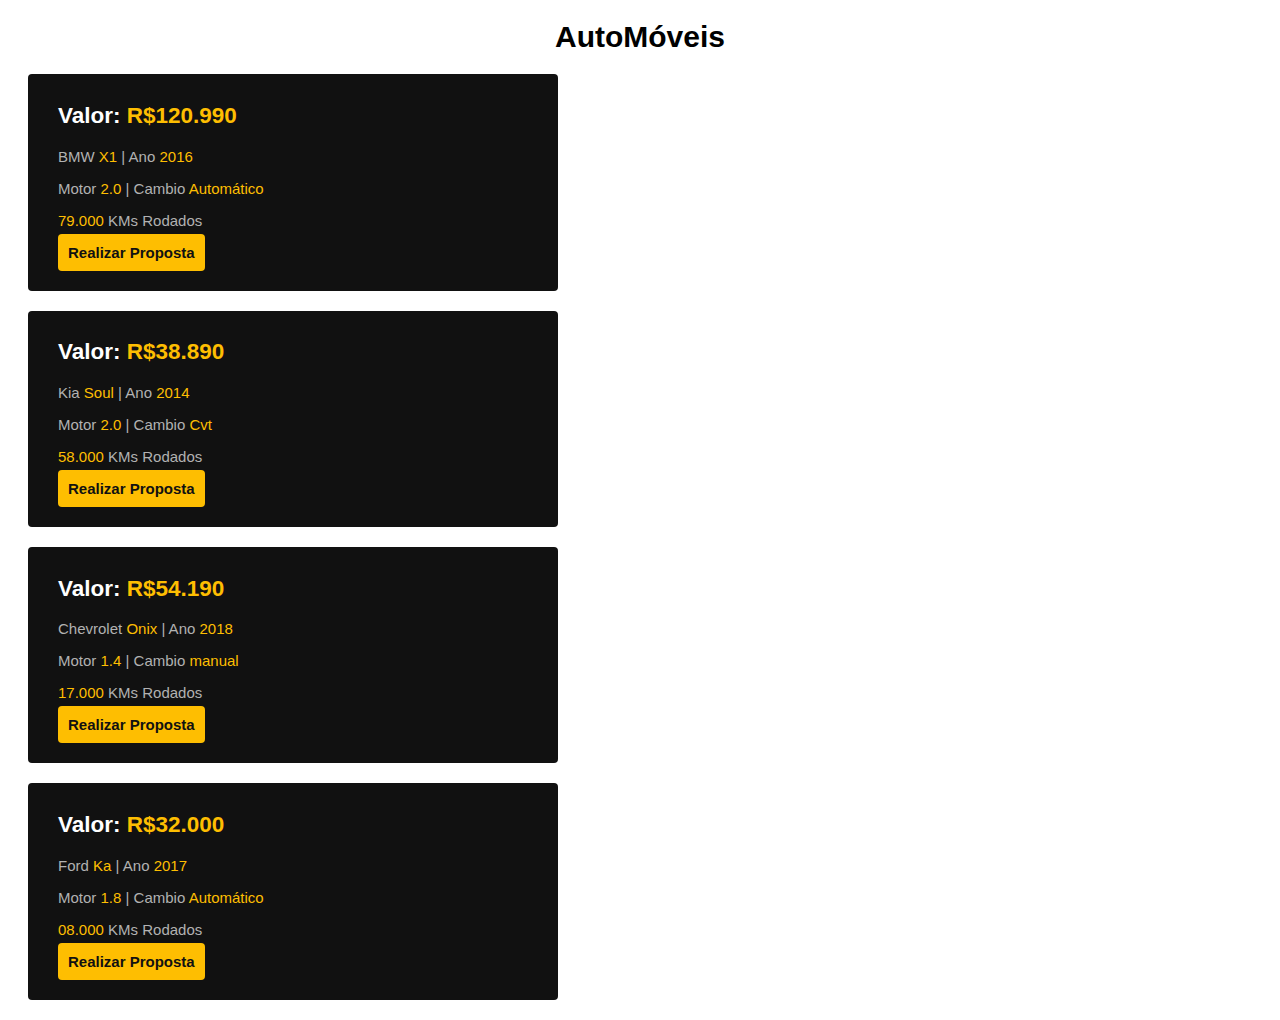
==== CSS-Box-Model-e-Display-main/index.html @ bac3f7b7 "Add files via upload" ====
<!DOCTYPE html>
<html lang="en">

  <head>
    <meta charset="UTF-8">
    <meta http-equiv="X-UA-Compatible" content="IE=edge">
    <meta name="viewport" content="width=device-width, initial-scale=1.0">
    <title>AutoMoveis</title>
    <link rel="stylesheet" href="style.css">
    <script type="text/javascript" src="./index.js" defer=""></script>
    <link rel="stylesheet" href="./index.css">
  </head>

  <body>
    <h1>AutoMóveis</h1>
    <section>
      <h2>Valor: <span>R$120.990</span></h2>
      <p>BMW <span>X1</span> | Ano <span>2016</span></p>
      <p>Motor <span>2.0</span> | Cambio <span>Automático</span></p>
      <p><span>79.000</span> KMs Rodados</p>
      <a href="#">Realizar Proposta</a>


    </section>

    <section>
      <h2>Valor: <span>R$38.890</span></h2>
      <p>Kia <span>Soul</span> | Ano <span>2014</span></p>
      <p>Motor <span>2.0</span> | Cambio <span>Cvt</span></p>
      <p><span>58.000</span> KMs Rodados</p>
      <a href="#">Realizar Proposta</a>


    </section>

    <section>
      <h2>Valor: <span>R$54.190</span></h2>
      <p>Chevrolet <span>Onix</span> | Ano <span>2018</span></p>
      <p>Motor <span>1.4</span> | Cambio <span>manual</span></p>
      <p><span>17.000</span> KMs Rodados</p>
      <a href="#">Realizar Proposta</a>


    </section>

    <section>
      <h2>Valor: <span>R$32.000</span></h2>
      <p>Ford <span>Ka</span> | Ano <span>2017</span></p>
      <p>Motor <span>1.8</span> | Cambio <span>Automático</span></p>
      <p><span>08.000</span> KMs Rodados</p>
      <a href="#">Realizar Proposta</a>


    </section>


  </body>

</html>
---- CSS-Box-Model-e-Display-main/style.css ----
body {
    font-family: arial;
    font-size: 15px;
}

h1{
    text-align: center;
   
}
span{
    color:#febe01;
}
section{
    background-color:#111;
    margin: 20px;
    padding-left: 30px;
    border-radius: 4px;
    padding-top: 10px;
    max-width: 500px;
    padding-bottom: 30px;
    
}
section h2{
    color: white;
}
section p{
    color: #b2b2b2;
    
}

section a{
    margin-top: 20px;
    background-color: #febe01;
    padding: 10px;
    text-decoration: none;
    color: #111;
    border-radius: 4px;
    font-weight: bold;
}
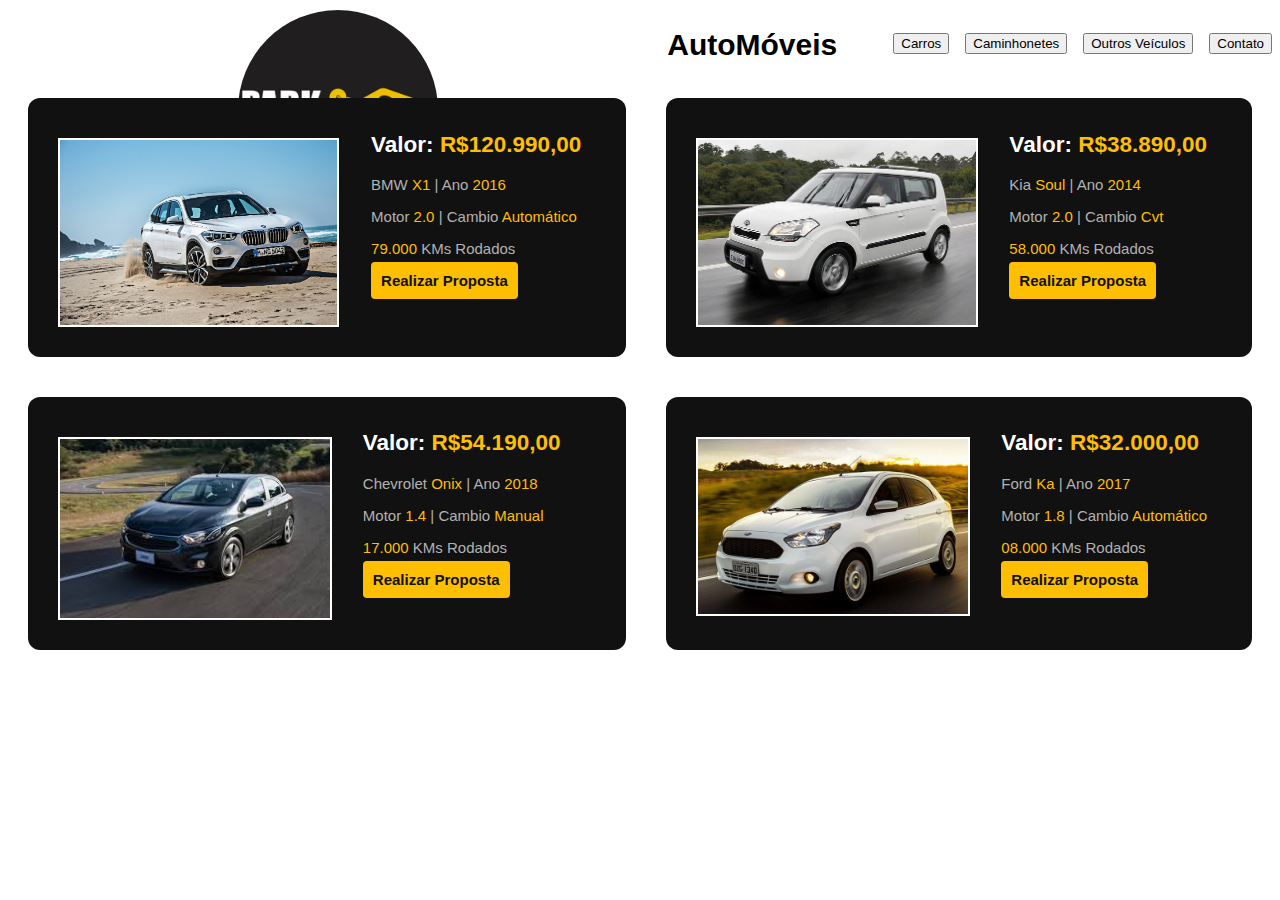
==== commit 67bee3a6: "Add files via upload" ====
--- a/CSS-Box-Model-e-Display-main/index.html
+++ b/CSS-Box-Model-e-Display-main/index.html
@@ -1,59 +1,70 @@
 <!DOCTYPE html>
 <html lang="en">
-
   <head>
-    <meta charset="UTF-8">
-    <meta http-equiv="X-UA-Compatible" content="IE=edge">
-    <meta name="viewport" content="width=device-width, initial-scale=1.0">
+    <meta charset="UTF-8" />
+    <meta http-equiv="X-UA-Compatible" content="IE=edge" />
+    <meta name="viewport" content="width=device-width, initial-scale=1.0" />
     <title>AutoMoveis</title>
-    <link rel="stylesheet" href="style.css">
+    <link rel="stylesheet" href="style.css" />
     <script type="text/javascript" src="./index.js" defer=""></script>
-    <link rel="stylesheet" href="./index.css">
+    <link rel="stylesheet" href="./index.css" />
   </head>
 
   <body>
-    <h1>AutoMóveis</h1>
-    <section>
-      <h2>Valor: <span>R$120.990</span></h2>
-      <p>BMW <span>X1</span> | Ano <span>2016</span></p>
-      <p>Motor <span>2.0</span> | Cambio <span>Automático</span></p>
-      <p><span>79.000</span> KMs Rodados</p>
-      <a href="#">Realizar Proposta</a>
+    <header>
+      <img id="logo" src="./images/car-brand.png" alt="Foto do carro" />
+      <h1>AutoMóveis</h1>
+    <ul>
+      <li><button class="btnmenu">Carros</button></li>
+      <li><button class="btnmenu">Caminhonetes</button></li>
+      <li><button class="btnmenu">Outros Veículos</button></li>
+      <li><button class="btnmenu">Contato</button></li>
+    </ul>
+  </header>
+    <div class="grid">
+      <section>
+        <img src="./images/BMW.jpg" alt="Foto do carro" />
+        <div id="teste">
+          <h2>Valor: <span>R$120.990,00</span></h2>
+          <p>BMW <span>X1</span> | Ano <span>2016</span></p>
+          <p>Motor <span>2.0</span> | Cambio <span>Automático</span></p>
+          <p><span>79.000</span> KMs Rodados</p>
+          <a href="#">Realizar Proposta</a>
+        </div>
+      </section>
 
+      <section>
+        <img src="./images/kia-soul.jpg" alt="Foto do carro" />
+        <div id="teste">
+          <h2>Valor: <span>R$38.890,00</span></h2>
+          <p>Kia <span>Soul</span> | Ano <span>2014</span></p>
+          <p>Motor <span>2.0</span> | Cambio <span>Cvt</span></p>
+          <p><span>58.000</span> KMs Rodados</p>
+          <a href="#">Realizar Proposta</a>
+        </div>
+      </section>
 
-    </section>
+      <section>
+        <img src="./images/onix.jfif" alt="Foto do carro" />
+        <div id="teste">
+          <h2>Valor: <span>R$54.190,00</span></h2>
+          <p>Chevrolet <span>Onix</span> | Ano <span>2018</span></p>
+          <p>Motor <span>1.4</span> | Cambio <span>Manual</span></p>
+          <p><span>17.000</span> KMs Rodados</p>
+          <a href="#">Realizar Proposta</a>
+        </div>
+      </section>
 
-    <section>
-      <h2>Valor: <span>R$38.890</span></h2>
-      <p>Kia <span>Soul</span> | Ano <span>2014</span></p>
-      <p>Motor <span>2.0</span> | Cambio <span>Cvt</span></p>
-      <p><span>58.000</span> KMs Rodados</p>
-      <a href="#">Realizar Proposta</a>
-
-
-    </section>
-
-    <section>
-      <h2>Valor: <span>R$54.190</span></h2>
-      <p>Chevrolet <span>Onix</span> | Ano <span>2018</span></p>
-      <p>Motor <span>1.4</span> | Cambio <span>manual</span></p>
-      <p><span>17.000</span> KMs Rodados</p>
-      <a href="#">Realizar Proposta</a>
-
-
-    </section>
-
-    <section>
-      <h2>Valor: <span>R$32.000</span></h2>
-      <p>Ford <span>Ka</span> | Ano <span>2017</span></p>
-      <p>Motor <span>1.8</span> | Cambio <span>Automático</span></p>
-      <p><span>08.000</span> KMs Rodados</p>
-      <a href="#">Realizar Proposta</a>
-
-
-    </section>
-
-
+      <section>
+        <img src="./images/Ford-Ka.jpg" alt="Foto do carro" />
+        <div id="teste">
+          <h2>Valor: <span>R$32.000,00</span></h2>
+          <p>Ford <span>Ka</span> | Ano <span>2017</span></p>
+          <p>Motor <span>1.8</span> | Cambio <span>Automático</span></p>
+          <p><span>08.000</span> KMs Rodados</p>
+          <a href="#">Realizar Proposta</a>
+        </div>
+      </section>
+    </div>
   </body>
-
 </html>
--- a/CSS-Box-Model-e-Display-main/style.css
+++ b/CSS-Box-Model-e-Display-main/style.css
@@ -1,39 +1,94 @@
 body {
-    font-family: arial;
-    font-size: 15px;
+  font-family: arial;
+  font-size: 15px;
 }
 
-h1{
-    text-align: center;
-   
-}
-span{
-    color:#febe01;
-}
-section{
-    background-color:#111;
-    margin: 20px;
-    padding-left: 30px;
-    border-radius: 4px;
-    padding-top: 10px;
-    max-width: 500px;
-    padding-bottom: 30px;
-    
-}
-section h2{
-    color: white;
-}
-section p{
-    color: #b2b2b2;
-    
+#logo {
+  width: 200px;
+  max-width: 100%;
+  display: block;
+  border-radius: 50%;
+  margin: auto;
 }
 
-section a{
-    margin-top: 20px;
-    background-color: #febe01;
-    padding: 10px;
-    text-decoration: none;
-    color: #111;
-    border-radius: 4px;
-    font-weight: bold;
-}+img {
+  width: 90%;
+  max-width: 90%;
+  display: auto;
+  border: 2px solid white;
+  margin-top: 30px;
+}
+
+h1 {
+  text-align: center;
+}
+span {
+  color: #febe01;
+}
+section {
+  background-color: #111;
+  margin: 20px;
+  padding-left: 30px;
+  border-radius: 12px;
+  padding-top: 10px;
+  max-width: 700px;
+  padding-bottom: 30px;
+}
+section h2 {
+  color: white;
+}
+section p {
+  color: #b2b2b2;
+}
+
+section a {
+  margin-top: 20px;
+  background-color: #febe01;
+  padding: 10px;
+  text-decoration: none;
+  color: #111;
+  border-radius: 4px;
+  font-weight: bold;
+}
+
+a:hover {
+  background-color: yellow;
+}
+
+section {
+  display: grid;
+  grid-template-columns: repeat(2, auto);
+}
+
+.grid {
+  display: grid;
+  grid-template-columns: repeat(2, auto);
+  justify-content: center;
+  align-content: center;
+  height: auto;
+}
+
+div #teste {
+  display: auto;
+  padding: 5px;
+  margin-right: 40px;
+}
+
+header
+{
+    display: flex;
+    height: 70px;
+    justify-content: space-between;
+}
+
+ul{
+    align-self: center;
+    display: flex;
+}
+
+li{
+    align-self: center;
+    list-style-type: none;
+    cursor: pointer;
+    padding-left: 1rem;
+}
